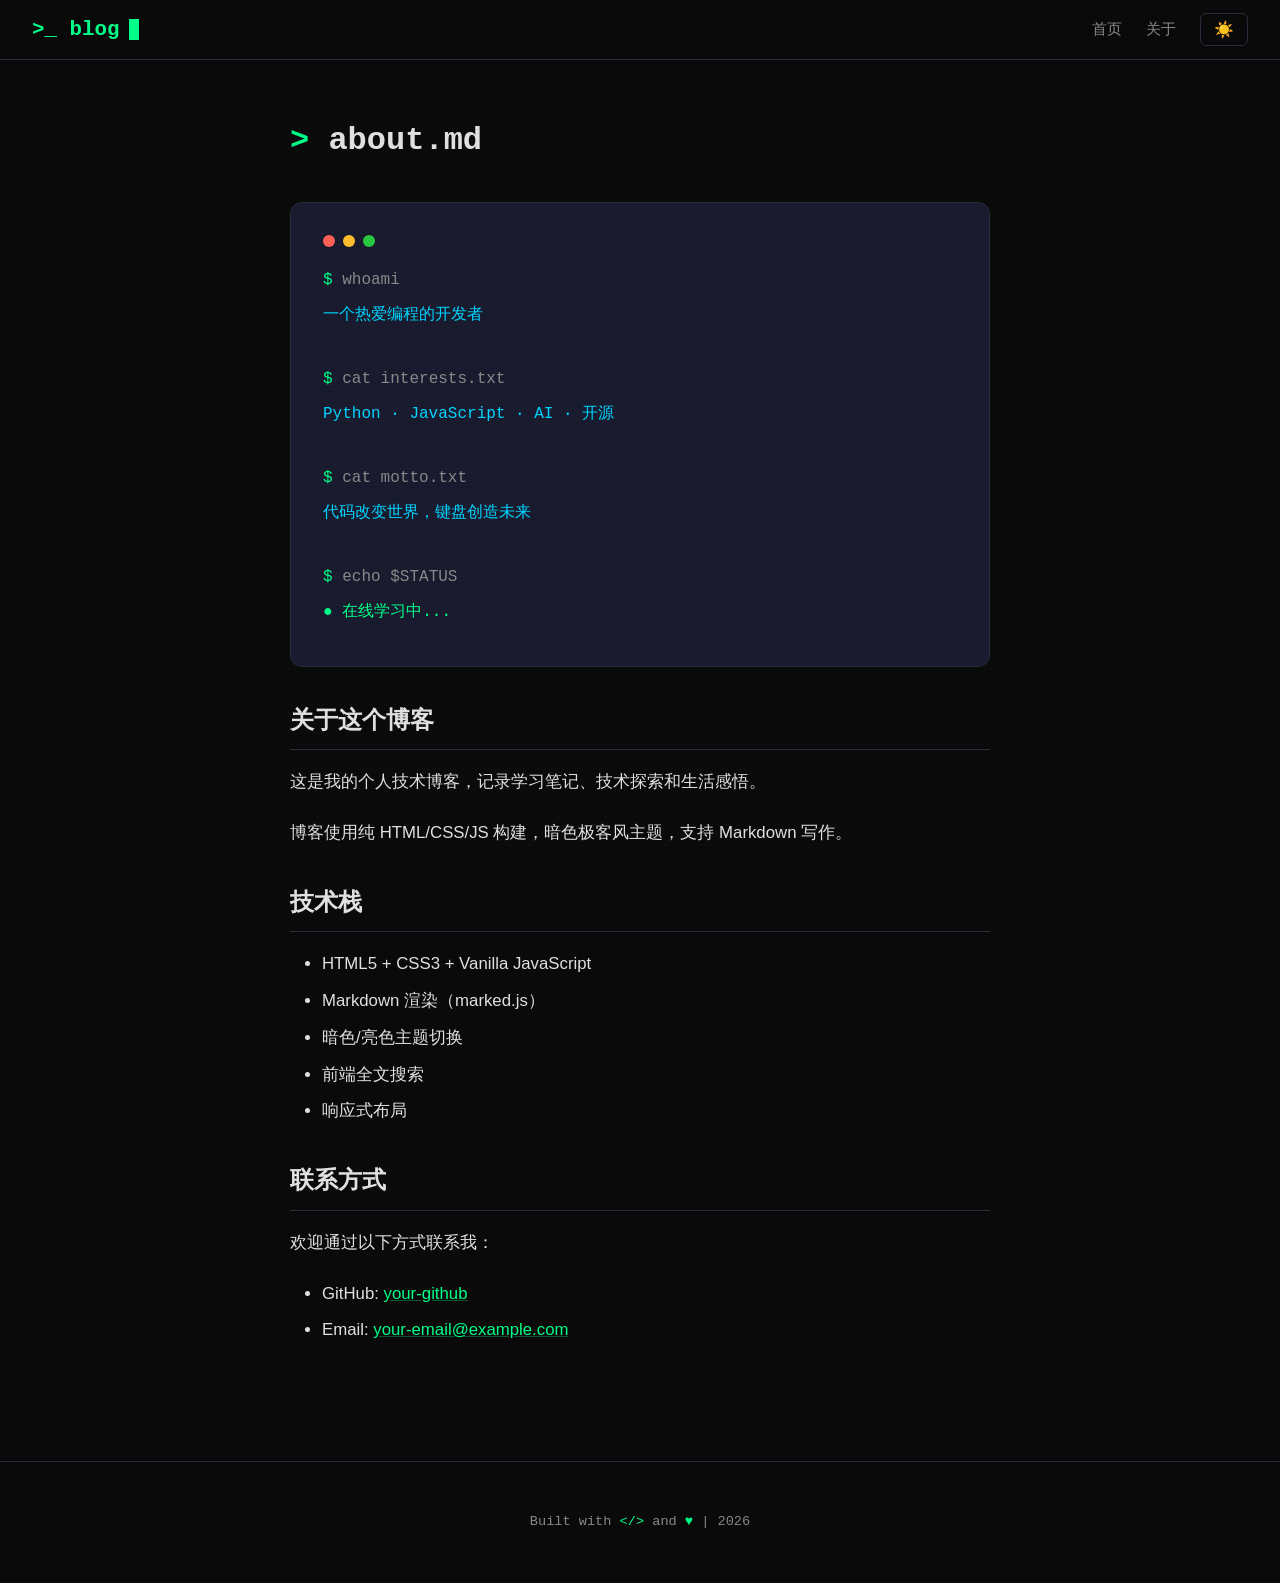
==== about.html @ 125c4e07 "初始化博客项目 - 终端极客风静态博客 纯 HTML/CSS/JS 构建，支持暗色/亮色主题切换、Markdown 渲染、标签过滤和前端搜索。  Co-Authored-By: Claude Opus" ====
<!DOCTYPE html>
<html lang="zh-CN" data-theme="dark">
<head>
  <meta charset="UTF-8">
  <meta name="viewport" content="width=device-width, initial-scale=1.0">
  <title>关于 | 终端极客风博客</title>
  <link rel="icon" href="assets/favicon.svg" type="image/svg+xml">
  <link rel="stylesheet" href="css/style.css">
</head>
<body>

  <!-- 导航栏 -->
  <nav class="navbar">
    <a href="index.html" class="nav-logo">
      &gt;_ blog<span class="cursor"></span>
    </a>
    <button class="nav-hamburger" onclick="toggleNav()" aria-label="菜单">&#9776;</button>
    <ul class="nav-links" id="navLinks">
      <li><a href="index.html">首页</a></li>
      <li><a href="about.html">关于</a></li>
      <li>
        <button class="theme-toggle" onclick="toggleTheme()" id="themeBtn">☀️</button>
      </li>
    </ul>
  </nav>

  <!-- 主内容 -->
  <div class="main-content">
    <div class="about-content">
      <h1 style="font-family: 'JetBrains Mono', monospace; margin-bottom: 1.5rem;">
        <span style="color: var(--accent);">&gt;</span> about.md
      </h1>

      <div class="terminal-box">
        <div class="terminal-header">
          <div class="terminal-dot red"></div>
          <div class="terminal-dot yellow"></div>
          <div class="terminal-dot green"></div>
        </div>
        <div class="terminal-line"><span class="prompt">$</span> whoami</div>
        <div class="terminal-line"><span class="value">一个热爱编程的开发者</span></div>
        <br>
        <div class="terminal-line"><span class="prompt">$</span> cat interests.txt</div>
        <div class="terminal-line"><span class="value">Python · JavaScript · AI · 开源</span></div>
        <br>
        <div class="terminal-line"><span class="prompt">$</span> cat motto.txt</div>
        <div class="terminal-line"><span class="value">代码改变世界，键盘创造未来</span></div>
        <br>
        <div class="terminal-line"><span class="prompt">$</span> echo $STATUS</div>
        <div class="terminal-line"><span class="value" style="color: var(--accent);">● 在线学习中...</span></div>
      </div>

      <div class="markdown-body">
        <h2>关于这个博客</h2>
        <p>这是我的个人技术博客，记录学习笔记、技术探索和生活感悟。</p>
        <p>博客使用纯 HTML/CSS/JS 构建，暗色极客风主题，支持 Markdown 写作。</p>

        <h2>技术栈</h2>
        <ul>
          <li>HTML5 + CSS3 + Vanilla JavaScript</li>
          <li>Markdown 渲染（marked.js）</li>
          <li>暗色/亮色主题切换</li>
          <li>前端全文搜索</li>
          <li>响应式布局</li>
        </ul>

        <h2>联系方式</h2>
        <p>欢迎通过以下方式联系我：</p>
        <ul>
          <li>GitHub: <a href="#">your-github</a></li>
          <li>Email: <a href="#">your-email@example.com</a></li>
        </ul>
      </div>
    </div>
  </div>

  <!-- 页脚 -->
  <footer class="footer">
    <p>Built with <span class="accent">&lt;/&gt;</span> and <span class="accent">♥</span> | 2026</p>
  </footer>

  <script src="js/main.js"></script>
</body>
</html>
---- css/style.css ----
/* ============================================
   暗色极客风博客 - 主样式
   ============================================ */

/* --- CSS 变量 --- */
:root {
  /* 暗色主题（默认） */
  --bg-primary: #0a0a0a;
  --bg-secondary: #111111;
  --bg-card: #161622;
  --bg-code: #1a1a2e;
  --text-primary: #e0e0e0;
  --text-secondary: #888888;
  --accent: #00ff88;
  --accent-blue: #00d4ff;
  --border: #2a2a3a;
  --shadow: rgba(0, 255, 136, 0.05);
  --glow: rgba(0, 255, 136, 0.15);
  --tag-bg: #1a2a1a;
  --tag-text: #00ff88;
  --search-bg: #1a1a2e;
  --nav-bg: rgba(10, 10, 10, 0.95);
  --overlay: rgba(0, 0, 0, 0.7);
}

[data-theme="light"] {
  --bg-primary: #f5f5f5;
  --bg-secondary: #ffffff;
  --bg-card: #ffffff;
  --bg-code: #f0f0f0;
  --text-primary: #1a1a1a;
  --text-secondary: #666666;
  --accent: #00aa55;
  --accent-blue: #0088cc;
  --border: #e0e0e0;
  --shadow: rgba(0, 0, 0, 0.08);
  --glow: rgba(0, 170, 85, 0.1);
  --tag-bg: #e8f5e8;
  --tag-text: #00aa55;
  --search-bg: #f0f0f0;
  --nav-bg: rgba(255, 255, 255, 0.95);
  --overlay: rgba(255, 255, 255, 0.7);
}

/* --- Reset & 基础 --- */
*, *::before, *::after {
  margin: 0;
  padding: 0;
  box-sizing: border-box;
}

html {
  scroll-behavior: smooth;
}

body {
  font-family: -apple-system, BlinkMacSystemFont, 'Segoe UI', 'PingFang SC', 'Microsoft YaHei', sans-serif;
  background-color: var(--bg-primary);
  color: var(--text-primary);
  line-height: 1.8;
  min-height: 100vh;
  transition: background-color 0.3s ease, color 0.3s ease;
}

/* 扫描线效果 */
body::after {
  content: '';
  position: fixed;
  top: 0;
  left: 0;
  right: 0;
  bottom: 0;
  pointer-events: none;
  background: repeating-linear-gradient(
    0deg,
    transparent,
    transparent 2px,
    rgba(0, 255, 136, 0.01) 2px,
    rgba(0, 255, 136, 0.01) 4px
  );
  z-index: 9999;
}

[data-theme="light"] body::after {
  display: none;
}

a {
  color: var(--accent);
  text-decoration: none;
  transition: color 0.2s ease, text-shadow 0.2s ease;
}

a:hover {
  color: var(--accent-blue);
  text-shadow: 0 0 8px var(--glow);
}

/* --- 导航栏 --- */
.navbar {
  position: fixed;
  top: 0;
  left: 0;
  right: 0;
  z-index: 100;
  background: var(--nav-bg);
  backdrop-filter: blur(12px);
  border-bottom: 1px solid var(--border);
  padding: 0 2rem;
  height: 60px;
  display: flex;
  align-items: center;
  justify-content: space-between;
}

.nav-logo {
  font-family: 'JetBrains Mono', 'Fira Code', 'Cascadia Code', monospace;
  font-size: 1.3rem;
  font-weight: 700;
  color: var(--accent);
  display: flex;
  align-items: center;
  gap: 0.5rem;
}

.nav-logo .cursor {
  display: inline-block;
  width: 10px;
  height: 1.3rem;
  background: var(--accent);
  animation: blink 1s step-end infinite;
  margin-left: 2px;
}

@keyframes blink {
  0%, 100% { opacity: 1; }
  50% { opacity: 0; }
}

.nav-links {
  display: flex;
  align-items: center;
  gap: 1.5rem;
  list-style: none;
}

.nav-links a {
  color: var(--text-secondary);
  font-size: 0.95rem;
  transition: color 0.2s ease;
  font-family: 'JetBrains Mono', 'Fira Code', monospace;
}

.nav-links a:hover {
  color: var(--accent);
}

.theme-toggle {
  background: none;
  border: 1px solid var(--border);
  color: var(--text-secondary);
  padding: 0.4rem 0.8rem;
  border-radius: 6px;
  cursor: pointer;
  font-size: 1rem;
  transition: all 0.2s ease;
}

.theme-toggle:hover {
  border-color: var(--accent);
  color: var(--accent);
  box-shadow: 0 0 10px var(--glow);
}

/* 汉堡菜单（移动端） */
.nav-hamburger {
  display: none;
  background: none;
  border: none;
  color: var(--text-primary);
  font-size: 1.5rem;
  cursor: pointer;
  padding: 0.3rem;
}

/* --- 主内容区 --- */
.main-content {
  max-width: 1100px;
  margin: 80px auto 0;
  padding: 2rem;
}

/* --- Hero 区域 --- */
.hero {
  text-align: center;
  padding: 4rem 0 3rem;
  border-bottom: 1px solid var(--border);
  margin-bottom: 3rem;
}

.hero h1 {
  font-family: 'JetBrains Mono', 'Fira Code', monospace;
  font-size: 2.8rem;
  font-weight: 800;
  margin-bottom: 1rem;
  color: var(--text-primary);
}

.hero h1 .accent {
  color: var(--accent);
  text-shadow: 0 0 20px var(--glow);
}

.hero p {
  font-size: 1.15rem;
  color: var(--text-secondary);
  max-width: 600px;
  margin: 0 auto;
}

.hero .typing-text {
  font-family: 'JetBrains Mono', monospace;
  color: var(--accent-blue);
  font-size: 1rem;
  margin-top: 1rem;
  display: inline-block;
}

/* --- 搜索栏 --- */
.search-bar {
  margin-bottom: 2rem;
  position: relative;
}

.search-bar input {
  width: 100%;
  padding: 0.9rem 1.2rem 0.9rem 3rem;
  background: var(--search-bg);
  border: 1px solid var(--border);
  border-radius: 10px;
  color: var(--text-primary);
  font-size: 1rem;
  font-family: 'JetBrains Mono', monospace;
  outline: none;
  transition: border-color 0.2s ease, box-shadow 0.2s ease;
}

.search-bar input::placeholder {
  color: var(--text-secondary);
}

.search-bar input:focus {
  border-color: var(--accent);
  box-shadow: 0 0 12px var(--glow);
}

.search-bar .search-icon {
  position: absolute;
  left: 1rem;
  top: 50%;
  transform: translateY(-50%);
  color: var(--text-secondary);
  font-size: 1.1rem;
}

/* --- 标签云 --- */
.tag-cloud {
  display: flex;
  flex-wrap: wrap;
  gap: 0.6rem;
  margin-bottom: 2.5rem;
}

.tag-item {
  background: var(--tag-bg);
  color: var(--tag-text);
  padding: 0.3rem 0.9rem;
  border-radius: 20px;
  font-size: 0.85rem;
  font-family: 'JetBrains Mono', monospace;
  cursor: pointer;
  transition: all 0.2s ease;
  border: 1px solid transparent;
}

.tag-item:hover,
.tag-item.active {
  border-color: var(--accent);
  box-shadow: 0 0 8px var(--glow);
  background: var(--tag-bg);
}

.tag-item.active {
  background: var(--accent);
  color: #0a0a0a;
  font-weight: 600;
}

/* --- 文章卡片 --- */
.posts-grid {
  display: grid;
  grid-template-columns: repeat(auto-fill, minmax(320px, 1fr));
  gap: 1.5rem;
}

.post-card {
  background: var(--bg-card);
  border: 1px solid var(--border);
  border-radius: 12px;
  padding: 1.8rem;
  transition: all 0.3s ease;
  cursor: pointer;
  position: relative;
  overflow: hidden;
}

.post-card::before {
  content: '';
  position: absolute;
  top: 0;
  left: 0;
  right: 0;
  height: 3px;
  background: linear-gradient(90deg, var(--accent), var(--accent-blue));
  opacity: 0;
  transition: opacity 0.3s ease;
}

.post-card:hover {
  border-color: var(--accent);
  box-shadow: 0 4px 20px var(--shadow), 0 0 15px var(--glow);
  transform: translateY(-3px);
}

.post-card:hover::before {
  opacity: 1;
}

.post-card .post-date {
  font-family: 'JetBrains Mono', monospace;
  font-size: 0.8rem;
  color: var(--text-secondary);
  margin-bottom: 0.6rem;
}

.post-card .post-title {
  font-family: 'JetBrains Mono', 'Fira Code', monospace;
  font-size: 1.2rem;
  font-weight: 700;
  margin-bottom: 0.8rem;
  color: var(--text-primary);
  line-height: 1.4;
}

.post-card .post-excerpt {
  font-size: 0.95rem;
  color: var(--text-secondary);
  line-height: 1.7;
  margin-bottom: 1rem;
  display: -webkit-box;
  -webkit-line-clamp: 3;
  -webkit-box-orient: vertical;
  overflow: hidden;
}

.post-card .post-tags {
  display: flex;
  flex-wrap: wrap;
  gap: 0.4rem;
}

.post-card .post-tags .tag {
  font-size: 0.75rem;
  background: var(--tag-bg);
  color: var(--tag-text);
  padding: 0.15rem 0.6rem;
  border-radius: 10px;
  font-family: 'JetBrains Mono', monospace;
}

/* --- 文章详情页 --- */
.post-container {
  max-width: 780px;
  margin: 0 auto;
}

.post-header {
  margin-bottom: 2.5rem;
  padding-bottom: 1.5rem;
  border-bottom: 1px solid var(--border);
}

.post-header .post-meta {
  font-family: 'JetBrains Mono', monospace;
  font-size: 0.85rem;
  color: var(--text-secondary);
  margin-bottom: 1rem;
}

.post-header h1 {
  font-family: 'JetBrains Mono', 'Fira Code', monospace;
  font-size: 2.2rem;
  font-weight: 800;
  line-height: 1.3;
  margin-bottom: 1rem;
}

.post-header .post-tags {
  display: flex;
  flex-wrap: wrap;
  gap: 0.5rem;
}

/* Markdown 渲染样式 */
.markdown-body {
  font-size: 1.05rem;
  line-height: 1.9;
}

.markdown-body h1,
.markdown-body h2,
.markdown-body h3 {
  font-family: 'JetBrains Mono', 'Fira Code', monospace;
  margin-top: 2rem;
  margin-bottom: 1rem;
  color: var(--text-primary);
}

.markdown-body h2 {
  font-size: 1.5rem;
  padding-bottom: 0.3rem;
  border-bottom: 1px solid var(--border);
}

.markdown-body h3 {
  font-size: 1.25rem;
  color: var(--accent);
}

.markdown-body p {
  margin-bottom: 1.2rem;
}

.markdown-body code {
  font-family: 'JetBrains Mono', 'Fira Code', monospace;
  background: var(--bg-code);
  color: var(--accent);
  padding: 0.15rem 0.4rem;
  border-radius: 4px;
  font-size: 0.9em;
}

.markdown-body pre {
  background: var(--bg-code);
  border: 1px solid var(--border);
  border-radius: 10px;
  padding: 1.2rem 1.5rem;
  overflow-x: auto;
  margin-bottom: 1.5rem;
  position: relative;
}

.markdown-body pre code {
  background: none;
  padding: 0;
  color: var(--text-primary);
  font-size: 0.9rem;
  line-height: 1.6;
}

.markdown-body pre::before {
  content: '>';
  position: absolute;
  top: 0.8rem;
  right: 1rem;
  color: var(--accent);
  font-family: 'JetBrains Mono', monospace;
  opacity: 0.3;
  font-size: 0.85rem;
}

.markdown-body blockquote {
  border-left: 3px solid var(--accent);
  padding-left: 1.2rem;
  margin: 1.5rem 0;
  color: var(--text-secondary);
  font-style: italic;
}

.markdown-body ul, .markdown-body ol {
  margin-bottom: 1.2rem;
  padding-left: 2rem;
}

.markdown-body li {
  margin-bottom: 0.3rem;
}

.markdown-body img {
  max-width: 100%;
  border-radius: 10px;
  border: 1px solid var(--border);
  margin: 1rem 0;
}

.markdown-body a {
  color: var(--accent);
  text-decoration: underline;
  text-decoration-color: rgba(0, 255, 136, 0.3);
}

.markdown-body a:hover {
  text-decoration-color: var(--accent);
}

.markdown-body hr {
  border: none;
  border-top: 1px solid var(--border);
  margin: 2rem 0;
}

.markdown-body table {
  width: 100%;
  border-collapse: collapse;
  margin: 1.5rem 0;
}

.markdown-body th, .markdown-body td {
  padding: 0.7rem 1rem;
  border: 1px solid var(--border);
  text-align: left;
}

.markdown-body th {
  background: var(--bg-code);
  font-family: 'JetBrains Mono', monospace;
  color: var(--accent);
}

/* --- 关于页 --- */
.about-content {
  max-width: 700px;
  margin: 0 auto;
}

.about-content .terminal-box {
  background: var(--bg-code);
  border: 1px solid var(--border);
  border-radius: 12px;
  padding: 2rem;
  margin: 2rem 0;
  font-family: 'JetBrains Mono', monospace;
}

.terminal-box .terminal-header {
  display: flex;
  gap: 0.5rem;
  margin-bottom: 1.2rem;
}

.terminal-box .terminal-dot {
  width: 12px;
  height: 12px;
  border-radius: 50%;
}

.terminal-box .terminal-dot.red { background: #ff5f57; }
.terminal-box .terminal-dot.yellow { background: #ffbd2e; }
.terminal-box .terminal-dot.green { background: #28c840; }

.terminal-box .terminal-line {
  color: var(--text-secondary);
  margin-bottom: 0.4rem;
}

.terminal-box .terminal-line .prompt {
  color: var(--accent);
}

.terminal-box .terminal-line .value {
  color: var(--accent-blue);
}

/* --- 返回按钮 --- */
.back-link {
  display: inline-flex;
  align-items: center;
  gap: 0.5rem;
  color: var(--text-secondary);
  font-family: 'JetBrains Mono', monospace;
  font-size: 0.9rem;
  margin-bottom: 2rem;
  transition: color 0.2s ease;
}

.back-link:hover {
  color: var(--accent);
}

/* --- 页脚 --- */
.footer {
  text-align: center;
  padding: 3rem 0;
  margin-top: 4rem;
  border-top: 1px solid var(--border);
  color: var(--text-secondary);
  font-size: 0.85rem;
  font-family: 'JetBrains Mono', monospace;
}

.footer .accent {
  color: var(--accent);
}

/* --- 空状态 --- */
.empty-state {
  text-align: center;
  padding: 4rem 0;
  color: var(--text-secondary);
}

.empty-state .icon {
  font-size: 3rem;
  margin-bottom: 1rem;
  opacity: 0.5;
}

/* --- 加载动画 --- */
.loading {
  text-align: center;
  padding: 3rem 0;
  color: var(--accent);
  font-family: 'JetBrains Mono', monospace;
}

.loading::after {
  content: '...';
  animation: dots 1.5s steps(3, end) infinite;
}

@keyframes dots {
  0% { content: '.'; }
  33% { content: '..'; }
  66% { content: '...'; }
}

/* --- 响应式 --- */
@media (max-width: 768px) {
  .navbar {
    padding: 0 1rem;
  }

  .nav-links {
    display: none;
    position: absolute;
    top: 60px;
    left: 0;
    right: 0;
    background: var(--nav-bg);
    backdrop-filter: blur(12px);
    flex-direction: column;
    padding: 1.5rem;
    gap: 1rem;
    border-bottom: 1px solid var(--border);
  }

  .nav-links.open {
    display: flex;
  }

  .nav-hamburger {
    display: block;
  }

  .main-content {
    padding: 1.2rem;
  }

  .hero h1 {
    font-size: 2rem;
  }

  .posts-grid {
    grid-template-columns: 1fr;
  }

  .post-header h1 {
    font-size: 1.6rem;
  }
}

@media (min-width: 769px) and (max-width: 1024px) {
  .posts-grid {
    grid-template-columns: repeat(2, 1fr);
  }
}

/* --- 滚动条美化 --- */
::-webkit-scrollbar {
  width: 8px;
}

::-webkit-scrollbar-track {
  background: var(--bg-primary);
}

::-webkit-scrollbar-thumb {
  background: var(--border);
  border-radius: 4px;
}

::-webkit-scrollbar-thumb:hover {
  background: var(--accent);
}

/* --- 选中文本 --- */
::selection {
  background: var(--accent);
  color: #0a0a0a;
}
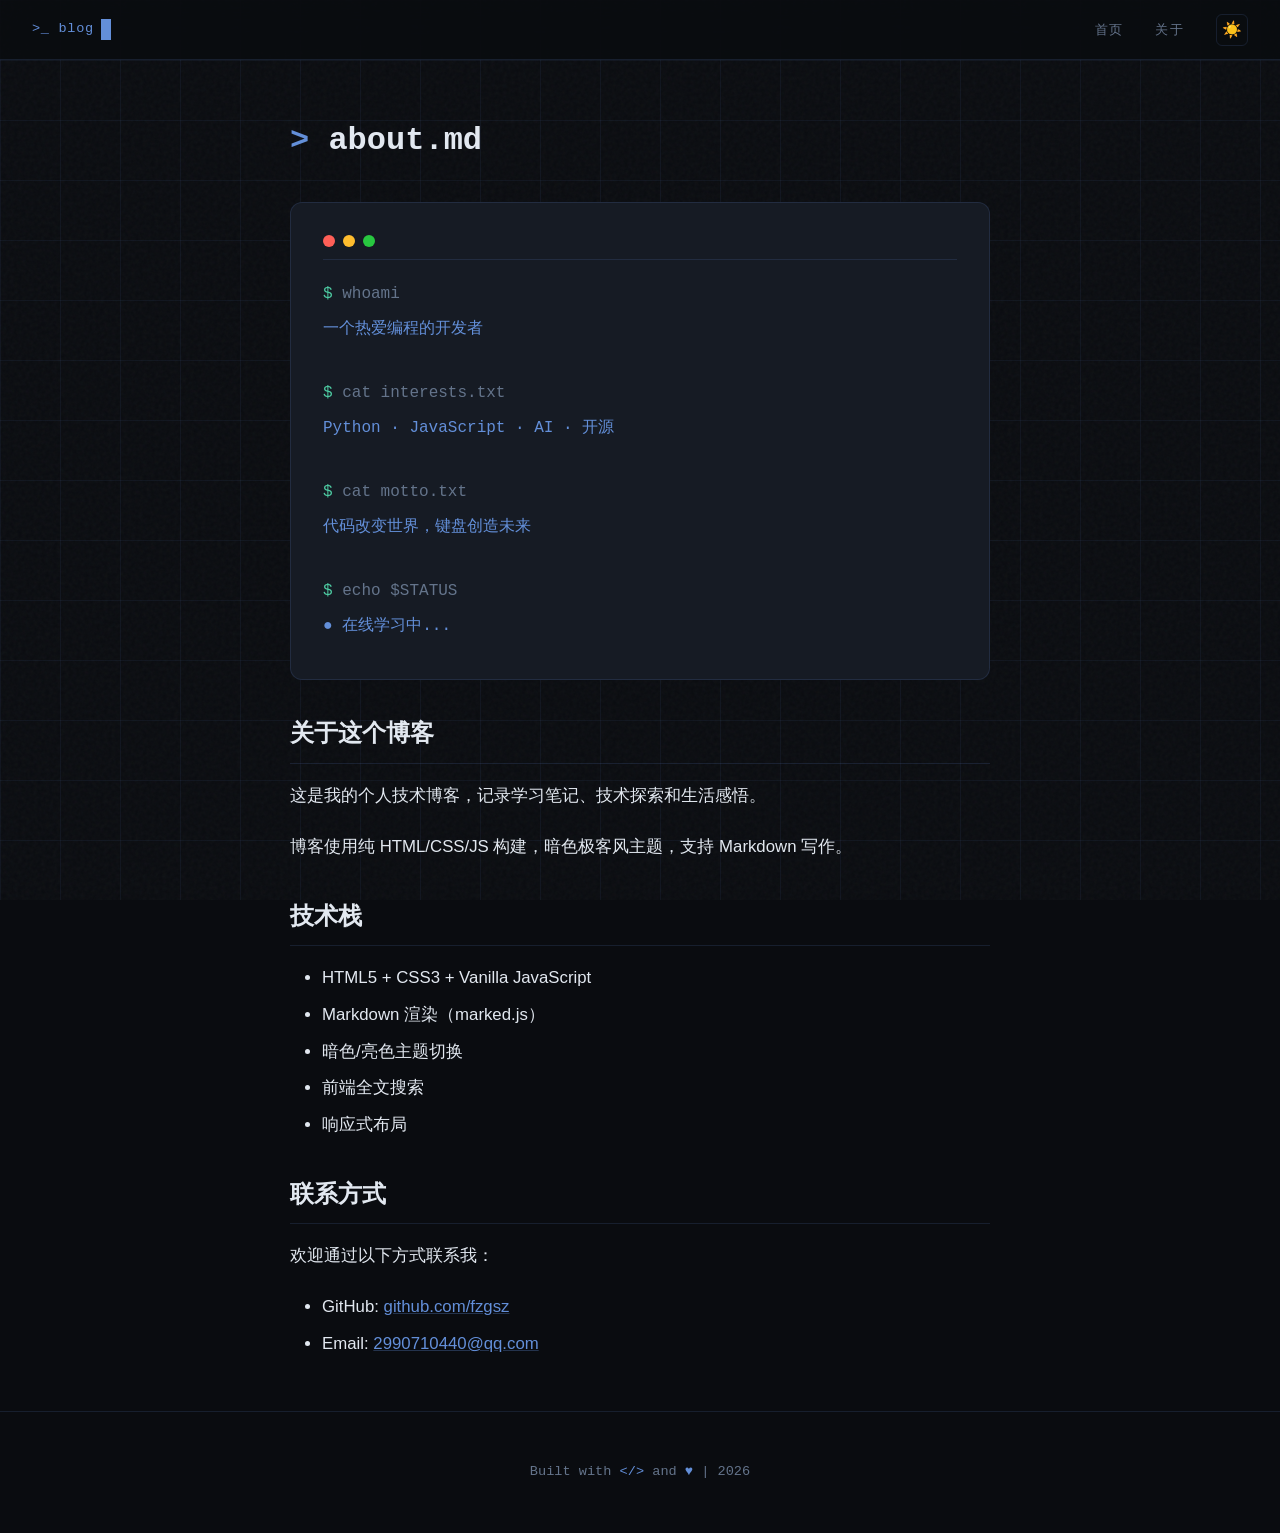
==== commit a6aa69a0: "更新关于页的 GitHub 和 Email 联系方式 Co-Authored-By: Claude Opus 4.7 <noreply@anthropic.com>" ====
--- a/about.html
+++ b/about.html
@@ -67,8 +67,8 @@
         <h2>联系方式</h2>
         <p>欢迎通过以下方式联系我：</p>
         <ul>
-          <li>GitHub: <a href="#">your-github</a></li>
-          <li>Email: <a href="#">your-email@example.com</a></li>
+          <li>GitHub: <a href="https://github.com/fzgsz" target="_blank">github.com/fzgsz</a></li>
+          <li>Email: <a href="mailto:2990710440@qq.com">2990710440@qq.com</a></li>
         </ul>
       </div>
     </div>
--- a/css/style.css
+++ b/css/style.css
@@ -1,44 +1,61 @@
 /* ============================================
-   暗色极客风博客 - 主样式
+   极客风博客 - 统一样式（蓝紫配色）
    ============================================ */
 
 /* --- CSS 变量 --- */
 :root {
   /* 暗色主题（默认） */
-  --bg-primary: #0a0a0a;
-  --bg-secondary: #111111;
-  --bg-card: #161622;
-  --bg-code: #1a1a2e;
-  --text-primary: #e0e0e0;
-  --text-secondary: #888888;
-  --accent: #00ff88;
-  --accent-blue: #00d4ff;
-  --border: #2a2a3a;
-  --shadow: rgba(0, 255, 136, 0.05);
-  --glow: rgba(0, 255, 136, 0.15);
-  --tag-bg: #1a2a1a;
-  --tag-text: #00ff88;
-  --search-bg: #1a1a2e;
-  --nav-bg: rgba(10, 10, 10, 0.95);
+  --bg: #0a0c10;
+  --surface: #0f1117;
+  --surface2: #161b24;
+  --border: rgba(99, 143, 217, 0.15);
+  --border-hover: rgba(99, 143, 217, 0.4);
+  --accent: #638fd9;
+  --accent2: #4ecca3;
+  --text: #e2e8f0;
+  --muted: #64748b;
+  --dim: #1a2233;
+  --glow: rgba(99, 143, 217, 0.08);
+
+  /* 博客兼容变量 */
+  --bg-primary: var(--bg);
+  --bg-secondary: var(--surface);
+  --bg-card: var(--surface);
+  --bg-code: #1a2233;
+  --text-primary: var(--text);
+  --text-secondary: var(--muted);
+  --accent-blue: var(--accent2);
+  --tag-bg: rgba(99, 143, 217, 0.1);
+  --tag-text: var(--accent);
+  --search-bg: var(--surface2);
+  --nav-bg: rgba(10, 12, 16, 0.85);
   --overlay: rgba(0, 0, 0, 0.7);
 }
 
 [data-theme="light"] {
-  --bg-primary: #f5f5f5;
-  --bg-secondary: #ffffff;
-  --bg-card: #ffffff;
-  --bg-code: #f0f0f0;
-  --text-primary: #1a1a1a;
-  --text-secondary: #666666;
-  --accent: #00aa55;
-  --accent-blue: #0088cc;
-  --border: #e0e0e0;
-  --shadow: rgba(0, 0, 0, 0.08);
-  --glow: rgba(0, 170, 85, 0.1);
-  --tag-bg: #e8f5e8;
-  --tag-text: #00aa55;
-  --search-bg: #f0f0f0;
-  --nav-bg: rgba(255, 255, 255, 0.95);
+  --bg: #f4f6fb;
+  --surface: #ffffff;
+  --surface2: #eef1f8;
+  --border: rgba(60, 100, 180, 0.12);
+  --border-hover: rgba(60, 100, 180, 0.35);
+  --accent: #3a6fd8;
+  --accent2: #0ea57e;
+  --text: #1a2233;
+  --muted: #7a8ba3;
+  --dim: #e4e9f4;
+  --glow: rgba(60, 100, 180, 0.05);
+
+  --bg-primary: var(--bg);
+  --bg-secondary: var(--surface);
+  --bg-card: var(--surface);
+  --bg-code: #eef1f8;
+  --text-primary: var(--text);
+  --text-secondary: var(--muted);
+  --accent-blue: var(--accent2);
+  --tag-bg: rgba(58, 111, 216, 0.08);
+  --tag-text: var(--accent);
+  --search-bg: #eef1f8;
+  --nav-bg: rgba(244, 246, 251, 0.85);
   --overlay: rgba(255, 255, 255, 0.7);
 }
 
@@ -54,46 +71,47 @@
 }
 
 body {
-  font-family: -apple-system, BlinkMacSystemFont, 'Segoe UI', 'PingFang SC', 'Microsoft YaHei', sans-serif;
-  background-color: var(--bg-primary);
-  color: var(--text-primary);
+  font-family: 'Syne', -apple-system, BlinkMacSystemFont, 'Segoe UI', 'PingFang SC', 'Microsoft YaHei', sans-serif;
+  background: var(--bg);
+  color: var(--text);
   line-height: 1.8;
   min-height: 100vh;
+  overflow-x: hidden;
   transition: background-color 0.3s ease, color 0.3s ease;
 }
 
-/* 扫描线效果 */
+/* 噪点纹理 */
+body::before {
+  content: '';
+  position: fixed;
+  inset: 0;
+  background-image: url("data:image/svg+xml,%3Csvg viewBox='0 0 256 256' xmlns='http://www.w3.org/2000/svg'%3E%3Cfilter id='n'%3E%3CfeTurbulence type='fractalNoise' baseFrequency='0.9' numOctaves='4' stitchTiles='stitch'/%3E%3C/filter%3E%3Crect width='100%25' height='100%25' filter='url(%23n)' opacity='0.04'/%3E%3C/svg%3E");
+  pointer-events: none;
+  z-index: 0;
+}
+
+/* 网格线背景 */
 body::after {
   content: '';
   position: fixed;
-  top: 0;
-  left: 0;
-  right: 0;
-  bottom: 0;
+  inset: 0;
+  background-image:
+    linear-gradient(var(--border) 1px, transparent 1px),
+    linear-gradient(90deg, var(--border) 1px, transparent 1px);
+  background-size: 60px 60px;
   pointer-events: none;
-  background: repeating-linear-gradient(
-    0deg,
-    transparent,
-    transparent 2px,
-    rgba(0, 255, 136, 0.01) 2px,
-    rgba(0, 255, 136, 0.01) 4px
-  );
-  z-index: 9999;
-}
-
-[data-theme="light"] body::after {
-  display: none;
+  z-index: 0;
+  opacity: 0.5;
 }
 
 a {
   color: var(--accent);
   text-decoration: none;
-  transition: color 0.2s ease, text-shadow 0.2s ease;
+  transition: color 0.2s ease;
 }
 
 a:hover {
-  color: var(--accent-blue);
-  text-shadow: 0 0 8px var(--glow);
+  color: var(--accent2);
 }
 
 /* --- 导航栏 --- */
@@ -104,7 +122,7 @@
   right: 0;
   z-index: 100;
   background: var(--nav-bg);
-  backdrop-filter: blur(12px);
+  backdrop-filter: blur(16px);
   border-bottom: 1px solid var(--border);
   padding: 0 2rem;
   height: 60px;
@@ -114,13 +132,13 @@
 }
 
 .nav-logo {
-  font-family: 'JetBrains Mono', 'Fira Code', 'Cascadia Code', monospace;
-  font-size: 1.3rem;
-  font-weight: 700;
-  color: var(--accent);
+  font-family: 'JetBrains Mono', 'Fira Code', monospace;
+  font-size: 0.85rem;
+  color: var(--accent);
+  letter-spacing: 0.05em;
   display: flex;
   align-items: center;
-  gap: 0.5rem;
+  gap: 0.3rem;
 }
 
 .nav-logo .cursor {
@@ -140,47 +158,335 @@
 .nav-links {
   display: flex;
   align-items: center;
-  gap: 1.5rem;
+  gap: 2rem;
   list-style: none;
 }
 
 .nav-links a {
-  color: var(--text-secondary);
-  font-size: 0.95rem;
-  transition: color 0.2s ease;
+  color: var(--muted);
+  font-size: 0.8rem;
+  letter-spacing: 0.1em;
+  text-transform: uppercase;
   font-family: 'JetBrains Mono', 'Fira Code', monospace;
+  transition: color 0.2s;
 }
 
 .nav-links a:hover {
-  color: var(--accent);
+  color: var(--text);
 }
 
 .theme-toggle {
   background: none;
   border: 1px solid var(--border);
-  color: var(--text-secondary);
-  padding: 0.4rem 0.8rem;
   border-radius: 6px;
+  width: 32px;
+  height: 32px;
+  color: var(--muted);
   cursor: pointer;
+  display: flex;
+  align-items: center;
+  justify-content: center;
   font-size: 1rem;
-  transition: all 0.2s ease;
+  transition: all 0.2s;
 }
 
 .theme-toggle:hover {
   border-color: var(--accent);
   color: var(--accent);
-  box-shadow: 0 0 10px var(--glow);
-}
-
-/* 汉堡菜单（移动端） */
+}
+
 .nav-hamburger {
   display: none;
   background: none;
   border: none;
-  color: var(--text-primary);
+  color: var(--text);
   font-size: 1.5rem;
   cursor: pointer;
   padding: 0.3rem;
+}
+
+/* --- Hero 区域 --- */
+.hero {
+  min-height: 100vh;
+  display: flex;
+  flex-direction: column;
+  justify-content: center;
+  padding: 0 10vw;
+  position: relative;
+  z-index: 1;
+}
+
+.hero-badge {
+  font-family: 'JetBrains Mono', monospace;
+  font-size: 0.72rem;
+  color: var(--accent2);
+  letter-spacing: 0.12em;
+  text-transform: uppercase;
+  margin-bottom: 24px;
+  display: flex;
+  align-items: center;
+  gap: 10px;
+}
+
+.hero-badge::before {
+  content: '';
+  width: 24px;
+  height: 1px;
+  background: var(--accent2);
+}
+
+.hero h1 {
+  font-size: clamp(3rem, 8vw, 7rem);
+  font-weight: 800;
+  line-height: 1;
+  letter-spacing: -0.03em;
+  margin-bottom: 8px;
+  color: var(--text);
+}
+
+.hero h1 .name-accent {
+  background: linear-gradient(135deg, var(--accent), var(--accent2));
+  -webkit-background-clip: text;
+  -webkit-text-fill-color: transparent;
+  background-clip: text;
+}
+
+.hero-subtitle {
+  font-family: 'JetBrains Mono', monospace;
+  font-size: 1rem;
+  color: var(--muted);
+  margin-top: 20px;
+  margin-bottom: 48px;
+}
+
+.hero-subtitle .cursor {
+  display: inline-block;
+  width: 2px;
+  height: 1em;
+  background: var(--accent);
+  margin-left: 2px;
+  vertical-align: middle;
+  animation: blink 1s step-end infinite;
+}
+
+.hero-cta {
+  display: flex;
+  gap: 16px;
+  flex-wrap: wrap;
+}
+
+/* --- 按钮 --- */
+.btn {
+  display: inline-flex;
+  align-items: center;
+  gap: 8px;
+  padding: 12px 24px;
+  border-radius: 8px;
+  font-family: 'JetBrains Mono', monospace;
+  font-size: 0.78rem;
+  letter-spacing: 0.05em;
+  text-decoration: none;
+  cursor: pointer;
+  transition: all 0.2s;
+  border: none;
+}
+
+.btn-primary {
+  background: var(--accent);
+  color: #fff;
+}
+
+.btn-primary:hover {
+  background: var(--accent2);
+  color: #fff;
+  transform: translateY(-2px);
+}
+
+.btn-outline {
+  background: transparent;
+  color: var(--text);
+  border: 1px solid var(--border-hover);
+}
+
+.btn-outline:hover {
+  border-color: var(--accent);
+  color: var(--accent);
+  transform: translateY(-2px);
+}
+
+/* --- 状态卡片 --- */
+.status-pill {
+  position: absolute;
+  top: 30%;
+  right: 8vw;
+  background: var(--surface);
+  border: 1px solid var(--border);
+  border-radius: 12px;
+  padding: 20px 24px;
+  font-family: 'JetBrains Mono', monospace;
+  font-size: 0.72rem;
+  color: var(--muted);
+  animation: float 6s ease-in-out infinite;
+  z-index: 1;
+}
+
+.status-pill .status-line {
+  display: flex;
+  align-items: center;
+  gap: 8px;
+  margin-bottom: 6px;
+}
+
+.status-pill .status-line:last-child {
+  margin-bottom: 0;
+}
+
+.dot {
+  width: 6px;
+  height: 6px;
+  border-radius: 50%;
+}
+
+.dot.green {
+  background: var(--accent2);
+  box-shadow: 0 0 6px var(--accent2);
+}
+
+.dot.blue { background: var(--accent); }
+.dot.yellow { background: #f6c90e; }
+
+@keyframes float {
+  0%, 100% { transform: translateY(0); }
+  50% { transform: translateY(-12px); }
+}
+
+/* --- 滚动指示 --- */
+.scroll-hint {
+  position: absolute;
+  bottom: 40px;
+  left: 50%;
+  transform: translateX(-50%);
+  font-family: 'JetBrains Mono', monospace;
+  font-size: 0.65rem;
+  color: var(--muted);
+  letter-spacing: 0.1em;
+  text-transform: uppercase;
+  display: flex;
+  flex-direction: column;
+  align-items: center;
+  gap: 8px;
+  z-index: 1;
+}
+
+.scroll-hint::after {
+  content: '';
+  width: 1px;
+  height: 40px;
+  background: linear-gradient(var(--muted), transparent);
+  animation: scrollLine 2s ease-in-out infinite;
+}
+
+@keyframes scrollLine {
+  0% { transform: scaleY(0); transform-origin: top; }
+  50% { transform: scaleY(1); transform-origin: top; }
+  51% { transform: scaleY(1); transform-origin: bottom; }
+  100% { transform: scaleY(0); transform-origin: bottom; }
+}
+
+/* --- 分区标题 --- */
+.page {
+  position: relative;
+  z-index: 1;
+}
+
+.section {
+  max-width: 1100px;
+  margin: 0 auto;
+  padding: 100px 2rem;
+}
+
+.section-label {
+  font-family: 'JetBrains Mono', monospace;
+  font-size: 0.7rem;
+  letter-spacing: 0.2em;
+  text-transform: uppercase;
+  color: var(--accent);
+  margin-bottom: 12px;
+  display: flex;
+  align-items: center;
+  gap: 10px;
+}
+
+.section-label::after {
+  content: '';
+  flex: 1;
+  height: 1px;
+  background: var(--border);
+}
+
+.section-title {
+  font-size: clamp(1.8rem, 3vw, 2.5rem);
+  font-weight: 800;
+  letter-spacing: -0.02em;
+  margin-bottom: 48px;
+  color: var(--text);
+}
+
+/* --- 分割线 --- */
+.divider {
+  border: none;
+  border-top: 1px solid var(--border);
+  margin: 0 auto;
+  max-width: 1100px;
+  padding: 0 2rem;
+  position: relative;
+  z-index: 1;
+}
+
+/* --- 社交链接 --- */
+.social-links {
+  display: flex;
+  flex-direction: column;
+  gap: 12px;
+  max-width: 500px;
+  margin: 0 auto;
+}
+
+.social-link {
+  display: flex;
+  align-items: center;
+  gap: 16px;
+  padding: 16px 20px;
+  background: var(--surface);
+  border: 1px solid var(--border);
+  border-radius: 10px;
+  text-decoration: none;
+  color: var(--text);
+  transition: all 0.2s;
+  font-family: 'JetBrains Mono', monospace;
+  font-size: 0.78rem;
+}
+
+.social-link:hover {
+  border-color: var(--accent);
+  color: var(--accent);
+  transform: translateX(4px);
+}
+
+.social-link i {
+  width: 20px;
+  text-align: center;
+  color: var(--accent);
+}
+
+.social-link .link-arrow {
+  margin-left: auto;
+  opacity: 0;
+  transition: opacity 0.2s;
+}
+
+.social-link:hover .link-arrow {
+  opacity: 1;
 }
 
 /* --- 主内容区 --- */
@@ -188,42 +494,8 @@
   max-width: 1100px;
   margin: 80px auto 0;
   padding: 2rem;
-}
-
-/* --- Hero 区域 --- */
-.hero {
-  text-align: center;
-  padding: 4rem 0 3rem;
-  border-bottom: 1px solid var(--border);
-  margin-bottom: 3rem;
-}
-
-.hero h1 {
-  font-family: 'JetBrains Mono', 'Fira Code', monospace;
-  font-size: 2.8rem;
-  font-weight: 800;
-  margin-bottom: 1rem;
-  color: var(--text-primary);
-}
-
-.hero h1 .accent {
-  color: var(--accent);
-  text-shadow: 0 0 20px var(--glow);
-}
-
-.hero p {
-  font-size: 1.15rem;
-  color: var(--text-secondary);
-  max-width: 600px;
-  margin: 0 auto;
-}
-
-.hero .typing-text {
-  font-family: 'JetBrains Mono', monospace;
-  color: var(--accent-blue);
-  font-size: 1rem;
-  margin-top: 1rem;
-  display: inline-block;
+  position: relative;
+  z-index: 1;
 }
 
 /* --- 搜索栏 --- */
@@ -238,7 +510,7 @@
   background: var(--search-bg);
   border: 1px solid var(--border);
   border-radius: 10px;
-  color: var(--text-primary);
+  color: var(--text);
   font-size: 1rem;
   font-family: 'JetBrains Mono', monospace;
   outline: none;
@@ -246,7 +518,7 @@
 }
 
 .search-bar input::placeholder {
-  color: var(--text-secondary);
+  color: var(--muted);
 }
 
 .search-bar input:focus {
@@ -259,7 +531,7 @@
   left: 1rem;
   top: 50%;
   transform: translateY(-50%);
-  color: var(--text-secondary);
+  color: var(--muted);
   font-size: 1.1rem;
 }
 
@@ -287,12 +559,11 @@
 .tag-item.active {
   border-color: var(--accent);
   box-shadow: 0 0 8px var(--glow);
-  background: var(--tag-bg);
 }
 
 .tag-item.active {
   background: var(--accent);
-  color: #0a0a0a;
+  color: #fff;
   font-weight: 600;
 }
 
@@ -304,7 +575,7 @@
 }
 
 .post-card {
-  background: var(--bg-card);
+  background: var(--surface);
   border: 1px solid var(--border);
   border-radius: 12px;
   padding: 1.8rem;
@@ -321,14 +592,14 @@
   left: 0;
   right: 0;
   height: 3px;
-  background: linear-gradient(90deg, var(--accent), var(--accent-blue));
+  background: linear-gradient(90deg, var(--accent), var(--accent2));
   opacity: 0;
   transition: opacity 0.3s ease;
 }
 
 .post-card:hover {
-  border-color: var(--accent);
-  box-shadow: 0 4px 20px var(--shadow), 0 0 15px var(--glow);
+  border-color: var(--border-hover);
+  box-shadow: 0 4px 20px rgba(99, 143, 217, 0.1), 0 0 15px var(--glow);
   transform: translateY(-3px);
 }
 
@@ -339,7 +610,7 @@
 .post-card .post-date {
   font-family: 'JetBrains Mono', monospace;
   font-size: 0.8rem;
-  color: var(--text-secondary);
+  color: var(--muted);
   margin-bottom: 0.6rem;
 }
 
@@ -348,13 +619,13 @@
   font-size: 1.2rem;
   font-weight: 700;
   margin-bottom: 0.8rem;
-  color: var(--text-primary);
+  color: var(--text);
   line-height: 1.4;
 }
 
 .post-card .post-excerpt {
   font-size: 0.95rem;
-  color: var(--text-secondary);
+  color: var(--muted);
   line-height: 1.7;
   margin-bottom: 1rem;
   display: -webkit-box;
@@ -378,6 +649,77 @@
   font-family: 'JetBrains Mono', monospace;
 }
 
+/* --- 技能卡片 --- */
+.skills-grid {
+  display: grid;
+  grid-template-columns: repeat(auto-fit, minmax(220px, 1fr));
+  gap: 16px;
+}
+
+.skill-card {
+  background: var(--surface);
+  border: 1px solid var(--border);
+  border-radius: 12px;
+  padding: 28px 24px;
+  transition: all 0.3s;
+  position: relative;
+  overflow: hidden;
+}
+
+.skill-card::before {
+  content: '';
+  position: absolute;
+  top: 0;
+  left: 0;
+  right: 0;
+  height: 2px;
+  background: linear-gradient(90deg, var(--accent), var(--accent2));
+  transform: scaleX(0);
+  transition: transform 0.3s;
+}
+
+.skill-card:hover {
+  border-color: var(--border-hover);
+  transform: translateY(-4px);
+  background: var(--surface2);
+  box-shadow: 0 20px 40px rgba(0, 0, 0, 0.3);
+}
+
+.skill-card:hover::before {
+  transform: scaleX(1);
+}
+
+.skill-icon {
+  font-size: 1.8rem;
+  color: var(--accent);
+  margin-bottom: 16px;
+}
+
+.skill-card h3 {
+  font-size: 1rem;
+  font-weight: 600;
+  margin-bottom: 8px;
+}
+
+.skill-card p {
+  font-family: 'JetBrains Mono', monospace;
+  font-size: 0.72rem;
+  color: var(--muted);
+  line-height: 1.8;
+}
+
+.skill-tag {
+  display: inline-block;
+  margin-top: 12px;
+  font-family: 'JetBrains Mono', monospace;
+  font-size: 0.65rem;
+  background: var(--glow);
+  border: 1px solid var(--border);
+  color: var(--accent);
+  padding: 2px 8px;
+  border-radius: 4px;
+}
+
 /* --- 文章详情页 --- */
 .post-container {
   max-width: 780px;
@@ -393,7 +735,7 @@
 .post-header .post-meta {
   font-family: 'JetBrains Mono', monospace;
   font-size: 0.85rem;
-  color: var(--text-secondary);
+  color: var(--muted);
   margin-bottom: 1rem;
 }
 
@@ -411,7 +753,7 @@
   gap: 0.5rem;
 }
 
-/* Markdown 渲染样式 */
+/* Markdown 渲染 */
 .markdown-body {
   font-size: 1.05rem;
   line-height: 1.9;
@@ -423,7 +765,7 @@
   font-family: 'JetBrains Mono', 'Fira Code', monospace;
   margin-top: 2rem;
   margin-bottom: 1rem;
-  color: var(--text-primary);
+  color: var(--text);
 }
 
 .markdown-body h2 {
@@ -442,7 +784,7 @@
 }
 
 .markdown-body code {
-  font-family: 'JetBrains Mono', 'Fira Code', monospace;
+  font-family: 'JetBrains Mongo', 'Fira Code', monospace;
   background: var(--bg-code);
   color: var(--accent);
   padding: 0.15rem 0.4rem;
@@ -463,7 +805,7 @@
 .markdown-body pre code {
   background: none;
   padding: 0;
-  color: var(--text-primary);
+  color: var(--text);
   font-size: 0.9rem;
   line-height: 1.6;
 }
@@ -483,11 +825,12 @@
   border-left: 3px solid var(--accent);
   padding-left: 1.2rem;
   margin: 1.5rem 0;
-  color: var(--text-secondary);
+  color: var(--muted);
   font-style: italic;
 }
 
-.markdown-body ul, .markdown-body ol {
+.markdown-body ul,
+.markdown-body ol {
   margin-bottom: 1.2rem;
   padding-left: 2rem;
 }
@@ -506,7 +849,7 @@
 .markdown-body a {
   color: var(--accent);
   text-decoration: underline;
-  text-decoration-color: rgba(0, 255, 136, 0.3);
+  text-decoration-color: rgba(99, 143, 217, 0.3);
 }
 
 .markdown-body a:hover {
@@ -525,7 +868,8 @@
   margin: 1.5rem 0;
 }
 
-.markdown-body th, .markdown-body td {
+.markdown-body th,
+.markdown-body td {
   padding: 0.7rem 1rem;
   border: 1px solid var(--border);
   text-align: left;
@@ -544,7 +888,7 @@
 }
 
 .about-content .terminal-box {
-  background: var(--bg-code);
+  background: var(--surface2);
   border: 1px solid var(--border);
   border-radius: 12px;
   padding: 2rem;
@@ -552,41 +896,43 @@
   font-family: 'JetBrains Mono', monospace;
 }
 
-.terminal-box .terminal-header {
+.about-content .terminal-box .terminal-header {
   display: flex;
   gap: 0.5rem;
   margin-bottom: 1.2rem;
-}
-
-.terminal-box .terminal-dot {
+  padding-bottom: 0.8rem;
+  border-bottom: 1px solid var(--border);
+}
+
+.about-content .terminal-box .terminal-dot {
   width: 12px;
   height: 12px;
   border-radius: 50%;
 }
 
-.terminal-box .terminal-dot.red { background: #ff5f57; }
-.terminal-box .terminal-dot.yellow { background: #ffbd2e; }
-.terminal-box .terminal-dot.green { background: #28c840; }
-
-.terminal-box .terminal-line {
-  color: var(--text-secondary);
+.about-content .terminal-box .terminal-dot.red { background: #ff5f57; }
+.about-content .terminal-box .terminal-dot.yellow { background: #ffbd2e; }
+.about-content .terminal-box .terminal-dot.green { background: #28c840; }
+
+.about-content .terminal-box .terminal-line {
+  color: var(--muted);
   margin-bottom: 0.4rem;
 }
 
-.terminal-box .terminal-line .prompt {
-  color: var(--accent);
-}
-
-.terminal-box .terminal-line .value {
-  color: var(--accent-blue);
-}
-
-/* --- 返回按钮 --- */
+.about-content .terminal-box .terminal-line .prompt {
+  color: var(--accent2);
+}
+
+.about-content .terminal-box .terminal-line .value {
+  color: var(--accent);
+}
+
+/* --- 返回链接 --- */
 .back-link {
   display: inline-flex;
   align-items: center;
   gap: 0.5rem;
-  color: var(--text-secondary);
+  color: var(--muted);
   font-family: 'JetBrains Mono', monospace;
   font-size: 0.9rem;
   margin-bottom: 2rem;
@@ -601,11 +947,12 @@
 .footer {
   text-align: center;
   padding: 3rem 0;
-  margin-top: 4rem;
   border-top: 1px solid var(--border);
-  color: var(--text-secondary);
+  color: var(--muted);
   font-size: 0.85rem;
   font-family: 'JetBrains Mono', monospace;
+  position: relative;
+  z-index: 1;
 }
 
 .footer .accent {
@@ -616,7 +963,7 @@
 .empty-state {
   text-align: center;
   padding: 4rem 0;
-  color: var(--text-secondary);
+  color: var(--muted);
 }
 
 .empty-state .icon {
@@ -642,6 +989,18 @@
   0% { content: '.'; }
   33% { content: '..'; }
   66% { content: '...'; }
+}
+
+/* --- 滚动渐入动画 --- */
+.fade-in {
+  opacity: 0;
+  transform: translateY(24px);
+  transition: opacity 0.7s ease, transform 0.7s ease;
+}
+
+.fade-in.visible {
+  opacity: 1;
+  transform: translateY(0);
 }
 
 /* --- 响应式 --- */
@@ -657,7 +1016,7 @@
     left: 0;
     right: 0;
     background: var(--nav-bg);
-    backdrop-filter: blur(12px);
+    backdrop-filter: blur(16px);
     flex-direction: column;
     padding: 1.5rem;
     gap: 1rem;
@@ -668,20 +1027,36 @@
     display: flex;
   }
 
+  .nav-links a {
+    display: block;
+  }
+
   .nav-hamburger {
     display: block;
   }
 
+  .hero {
+    padding: 0 6vw;
+  }
+
+  .status-pill {
+    display: none;
+  }
+
+  .section {
+    padding: 60px 1.2rem;
+  }
+
   .main-content {
     padding: 1.2rem;
   }
 
-  .hero h1 {
-    font-size: 2rem;
-  }
-
   .posts-grid {
     grid-template-columns: 1fr;
+  }
+
+  .skills-grid {
+    grid-template-columns: 1fr 1fr;
   }
 
   .post-header h1 {
@@ -701,7 +1076,7 @@
 }
 
 ::-webkit-scrollbar-track {
-  background: var(--bg-primary);
+  background: var(--bg);
 }
 
 ::-webkit-scrollbar-thumb {
@@ -716,5 +1091,5 @@
 /* --- 选中文本 --- */
 ::selection {
   background: var(--accent);
-  color: #0a0a0a;
-}
+  color: #fff;
+}
